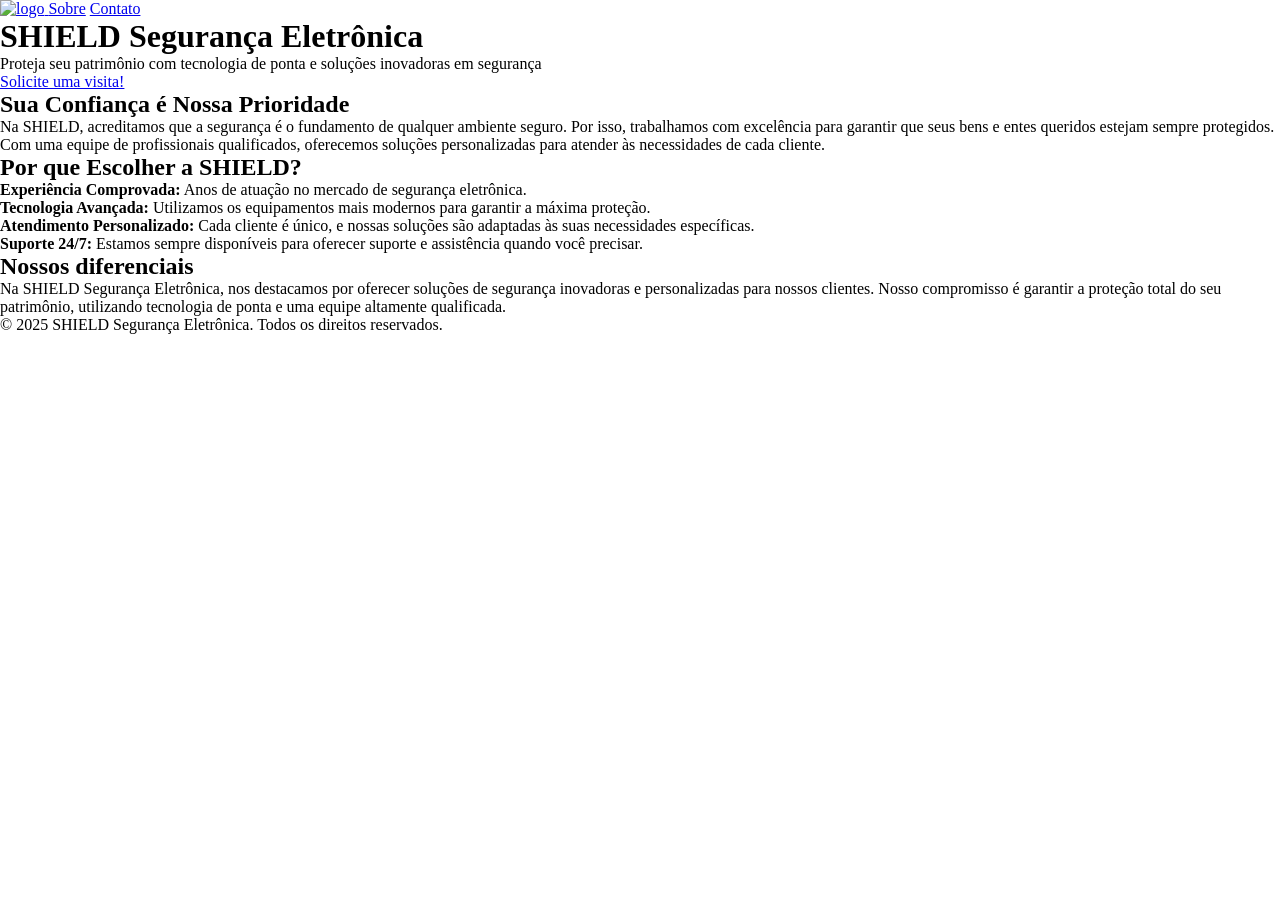
==== index.html @ 4e620dbf "Ínicio do trabalho" ====
<!DOCTYPE html>
<html lang="pt-br">

<head>
    <meta charset="UTF-8">
    <meta name="viewport" content="width=device-width, initial-scale=1.0">
    <title>SHIELD Segurança Eletrônica</title>

    <link rel="stylesheet" type="text/css" href="src/css/style.css">

</head>

<body>
    <nav class="navbar">
        <a href="index.html">
            <img src="src/images/logo_shield_sfundo_m.png" alt="logo" width="100px" height="100px">
        </a>

        <a href="src/pages/sobre.html">Sobre</a>
        <a href="src/pages/contato.html">Contato</a>
    </nav>
        <header>
            <h1>SHIELD Segurança Eletrônica</h1>
                <p>Proteja seu patrimônio com tecnologia de ponta e soluções inovadoras em segurança</p>
                <a href="src/pages/contato.html" class="bnt-ctt">Solicite uma visita!</a>
        </header>
        
        <main>
            <section>
                <h2>Sua Confiança é Nossa Prioridade</h2>

                <p>Na SHIELD, acreditamos que a segurança é o fundamento de qualquer ambiente seguro. 
                    Por isso, trabalhamos com excelência para garantir que seus bens e entes queridos 
                    estejam sempre protegidos.</p>

                <p>Com uma equipe de profissionais qualificados, oferecemos soluções personalizadas 
                    para atender às necessidades de cada cliente.</p>
            </section>
            
            <section>
                <h2>Por que Escolher a SHIELD?</h2>

                <ul>
                    <li><strong>Experiência Comprovada:</strong> Anos de atuação no mercado de segurança eletrônica.</li>
                    <li><strong>Tecnologia Avançada:</strong> Utilizamos os equipamentos mais modernos para garantir a máxima proteção.</li>
                    <li><strong>Atendimento Personalizado:</strong> Cada cliente é único, e nossas soluções são adaptadas às suas necessidades específicas.</li>
                    <li><strong>Suporte 24/7:</strong> Estamos sempre disponíveis para oferecer suporte e assistência quando você precisar.</li>
                </ul>
    
            </section>
                <h2>Nossos diferenciais</h2>
                <p>Na SHIELD Segurança Eletrônica, nos destacamos por oferecer soluções de segurança inovadoras e personalizadas para nossos clientes. 
                    Nosso compromisso é garantir a proteção total do seu patrimônio, utilizando tecnologia de ponta e uma equipe altamente qualificada.</p>
                    

</body>

     <footer>
     <p>&copy; 2025 SHIELD Segurança Eletrônica. Todos os direitos reservados.</p>
     </footer>

</html>
---- src/css/style.css ----
* {
    margin: 0;
    padding: 0;
    box-sizing: border-box;
    -webkit-font-smoothing: antialiased;
}
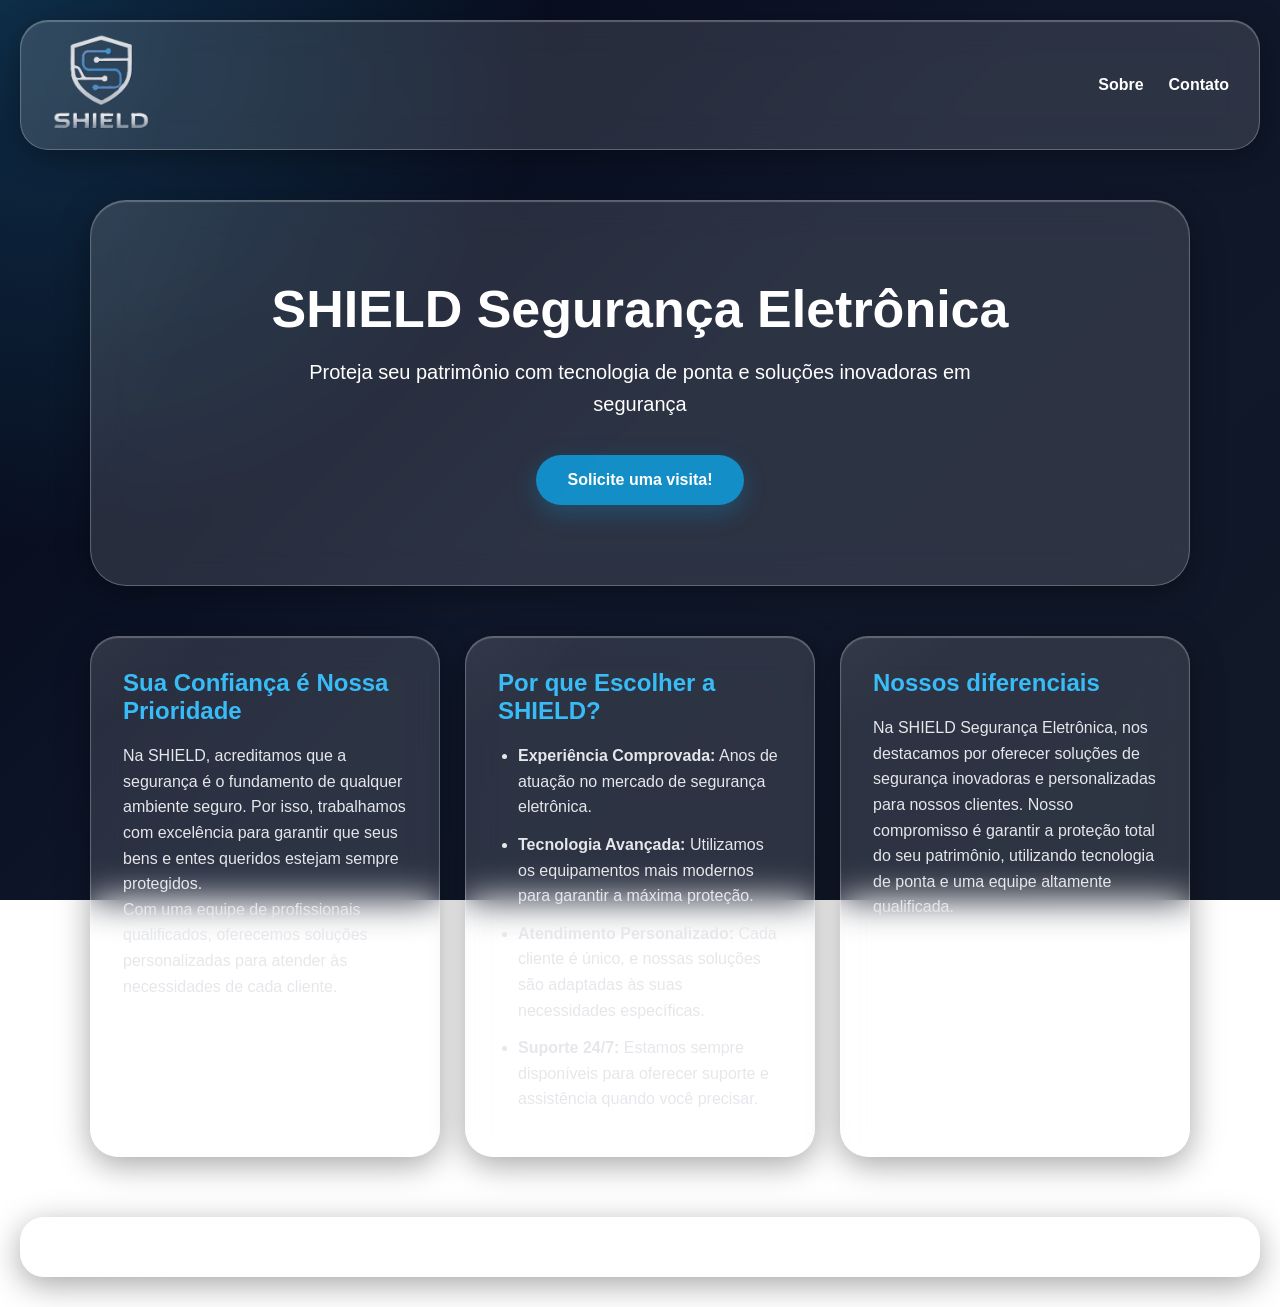
==== commit 131bfda6: "V 0.2" ====
--- a/index.html
+++ b/index.html
@@ -11,34 +11,44 @@
 </head>
 
 <body>
-    <nav class="navbar">
+    <nav class="navbar glass">
         <a href="index.html">
             <img src="src/images/logo_shield_sfundo_m.png" alt="logo" width="100px" height="100px">
         </a>
+        <div class="nav-links">
+            <a href="src/pages/sobre.html">Sobre</a>
+            <a href="src/pages/contato.html">Contato</a>
+        </div>
+    </nav>
 
-        <a href="src/pages/sobre.html">Sobre</a>
-        <a href="src/pages/contato.html">Contato</a>
-    </nav>
-        <header>
-            <h1>SHIELD Segurança Eletrônica</h1>
-                <p>Proteja seu patrimônio com tecnologia de ponta e soluções inovadoras em segurança</p>
-                <a href="src/pages/contato.html" class="bnt-ctt">Solicite uma visita!</a>
-        </header>
+    <header class="hero glass">
+        <h1>SHIELD Segurança Eletrônica</h1>
+            <p>
+                Proteja seu patrimônio com tecnologia de ponta e soluções inovadoras em segurança
+            </p>
+            <a href="src/pages/contato.html" class="btn-ctt">
+                Solicite uma visita!
+            </a>
+    </header>
         
-        <main>
-            <section>
-                <h2>Sua Confiança é Nossa Prioridade</h2>
+    <main class="container">
+        <section class="glass-card">
+            <h2>Sua Confiança é Nossa Prioridade</h2>
 
-                <p>Na SHIELD, acreditamos que a segurança é o fundamento de qualquer ambiente seguro. 
+                <p>
+                    Na SHIELD, acreditamos que a segurança é o fundamento de qualquer ambiente seguro. 
                     Por isso, trabalhamos com excelência para garantir que seus bens e entes queridos 
-                    estejam sempre protegidos.</p>
+                    estejam sempre protegidos.
+                </p>
 
-                <p>Com uma equipe de profissionais qualificados, oferecemos soluções personalizadas 
-                    para atender às necessidades de cada cliente.</p>
-            </section>
+                <p>
+                    Com uma equipe de profissionais qualificados, oferecemos soluções personalizadas 
+                    para atender às necessidades de cada cliente.
+                </p>
+        </section>
             
-            <section>
-                <h2>Por que Escolher a SHIELD?</h2>
+        <section class="glass-card">
+            <h2>Por que Escolher a SHIELD?</h2>
 
                 <ul>
                     <li><strong>Experiência Comprovada:</strong> Anos de atuação no mercado de segurança eletrônica.</li>
@@ -46,17 +56,22 @@
                     <li><strong>Atendimento Personalizado:</strong> Cada cliente é único, e nossas soluções são adaptadas às suas necessidades específicas.</li>
                     <li><strong>Suporte 24/7:</strong> Estamos sempre disponíveis para oferecer suporte e assistência quando você precisar.</li>
                 </ul>
-    
-            </section>
+        </section>
+
+        <section class="glass-card">
                 <h2>Nossos diferenciais</h2>
                 <p>Na SHIELD Segurança Eletrônica, nos destacamos por oferecer soluções de segurança inovadoras e personalizadas para nossos clientes. 
                     Nosso compromisso é garantir a proteção total do seu patrimônio, utilizando tecnologia de ponta e uma equipe altamente qualificada.</p>
-                    
+        </section>
+        
+    </main>
+
+    <footer class="footer glass">
+        <p>
+            &copy; 2025 SHIELD Segurança Eletrônica. Todos os direitos reservados.
+        </p>
+    </footer>
 
 </body>
 
-     <footer>
-     <p>&copy; 2025 SHIELD Segurança Eletrônica. Todos os direitos reservados.</p>
-     </footer>
-
 </html>
--- a/src/css/style.css
+++ b/src/css/style.css
@@ -5,3 +5,213 @@
     -webkit-font-smoothing: antialiased;
 }
 
+body {
+    min-height: 100vh;
+    font-family: Arial, Helvetica, sans-serif;
+    color: #ffffff; /*cor do texto página*/
+    background:
+        radial-gradient(circle at top left, rgba(56, 189, 248, 0.22), transparent 35%),
+        linear-gradient(135deg, #020617, #0f172a, #111827),
+        url('../assets/bg.jpg') no-repeat;
+
+    background-size: cover;
+    background-position: center;
+    background-attachment: fixed;
+}
+
+/* Efeito Liquid Glass base*/
+.glass,
+.glass-card{
+    background: rgba(255, 255, 255, 0.12);
+    backdrop-filter: blur(18px);
+    -webkit-backdrop-filter: blur(18px);
+    border:1px solid rgba(255,255,255,0.25);
+    box-shadow:
+        0 8px 32px rgba(0,0,0,0.35),
+        inset 0 1px 1px rgba(255,255,255,0.25);
+    position: relative;
+    overflow: hidden;
+}
+
+/* Brilho interno do vidro*/
+.glass::before,
+.glass-card::before {
+    content:"";
+    position: absolute;
+    top: -50%;
+    left: -50%;
+    width: 180%;
+    height: 180%;
+    background: radial-gradient(
+        circle at top left,
+        rgba(255,255,255,0.35),
+        transparent 35%
+    );
+    opacity: 0.45;
+    pointer-events: none;
+}
+
+.navbar,
+.hero,
+.glass-card,
+.footer {
+    position: relative;
+    z-index: 1;
+}
+
+/*Menu*/
+.navbar {
+    width: calc(100% - 40px);
+    margin: 20px auto;
+    padding: 12px 30px;
+    border-radius: 28px;
+
+    display: flex;
+    align-items: center;
+    justify-content: space-between;    
+}
+
+.navbar img {
+    object-fit: contain;
+}
+
+.nav-links {
+    display: flex;
+    gap: 25px;
+}
+
+.navbar a {
+    color: #ffffff; /*cor da navegação (texto)*/
+    text-decoration: none;
+    font-weight: 700;
+    transition: 0.3s;
+}
+
+.navbar a:hover {
+    color: #00bfff;
+}
+
+/*Banner principal*/
+.hero {
+    width: calc(100% - 40px);
+    max-width: 1100px;
+    margin: 50px auto;
+    padding: 80px 40px;
+    border-radius: 36px;
+    text-align: center;
+}
+
+.hero h1 {
+    font-size: 52px;
+    line-height: 1.1;
+    margin-bottom: 18px;
+    font-weight: 800;
+
+}
+
+.hero p {
+    font-size: 20px;
+    max-width: 720px;
+    margin: 0 auto 35px;
+    line-height: 1.6;
+}
+
+/* Botão */
+.btn-ctt {
+    display: inline-block;
+    padding: 16px 32px;
+    border-radius: 999px; /*possivel alteração*/
+    color: #ffffff; /*cor do texto do botão*/
+    background:rgba(14,165,233,0.8); /*cor do fundo do botão*/
+    text-decoration: none;
+    font-weight: 700;
+    box-shadow: 0 8px 24px rgba(14,165,233,0.25);
+    transition: 0.3s ease;
+}
+
+.btn-ctt:hover {
+    transform: translateY(-4px) scale(1.03);
+    background: rgba(14,165,233,0.55);
+}
+
+/* Seção de conteúdo */
+.container {
+    width: calc(100% - 40px);
+    max-width: 1100px;
+    margin: 0 auto 60px;
+
+    display: grid;
+    grid-template-columns: repeat(3,1fr);
+    gap: 25px;
+}
+
+.glass-card {
+    padding: 32px;
+    border-radius: 28px;
+    transition: 0.3s ease;
+}
+
+.glass-card:hover {
+    transform: translateY(-8px);
+    box-shadow:
+        0 18px 48px rgba(0,0,0,0.45),
+        inset 0 1px 1px rgba(255,255,255,0.35);
+}
+
+.glass-card h2 {
+    margin-bottom: 18px;
+    color: #38bdf8fe; /*cor do título das seções*/
+}
+/* Chat GPT*/
+.glass-card p,
+.glass-card li {
+    line-height: 1.6;
+    color: #e5e7eb;
+}
+
+.glass-card ul {
+    padding-left: 20px;
+}
+
+.glass-card li {
+    margin-bottom: 12px;
+}
+
+/* Rodapé */
+.footer {
+    width: calc(100% - 40px);
+    margin: 30px auto;
+    padding: 20px;
+    border-radius: 24px;
+    text-align: center;
+}
+
+/* Responsivo */
+@media (max-width: 900px) {
+    .container {
+        grid-template-columns: 1fr;
+    }
+
+    .hero h1 {
+        font-size: 34px;
+    }
+
+    .hero p {
+        font-size: 17px;
+    }
+}
+
+@media (max-width: 600px) {
+    .navbar {
+        flex-direction: column;
+        gap: 15px;
+    }
+
+    .hero {
+        padding: 50px 25px;
+    }
+
+    .hero h1 {
+        font-size: 28px;
+    }
+}
